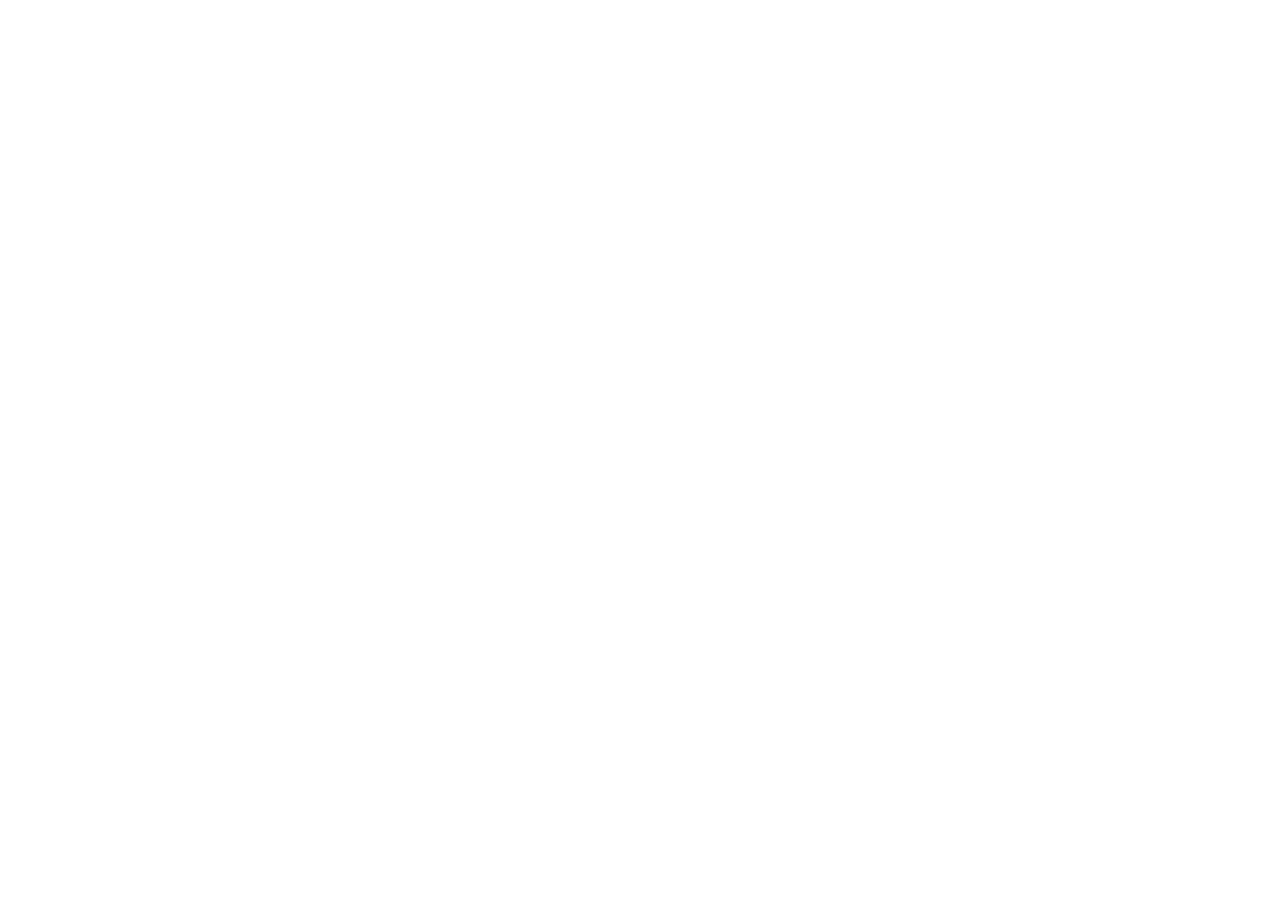
==== index.html @ 95cb7698 "first commit" ====
<!DOCTYPE html>
<html lang="en">
<head>
    <meta charset="UTF-8">
    <meta http-equiv="X-UA-Compatible" content="IE=edge">
    <meta name="viewport" content="width=device-width, initial-scale=1.0">
    <title>Document</title>
</head>
<body>
    
</body>
</html>
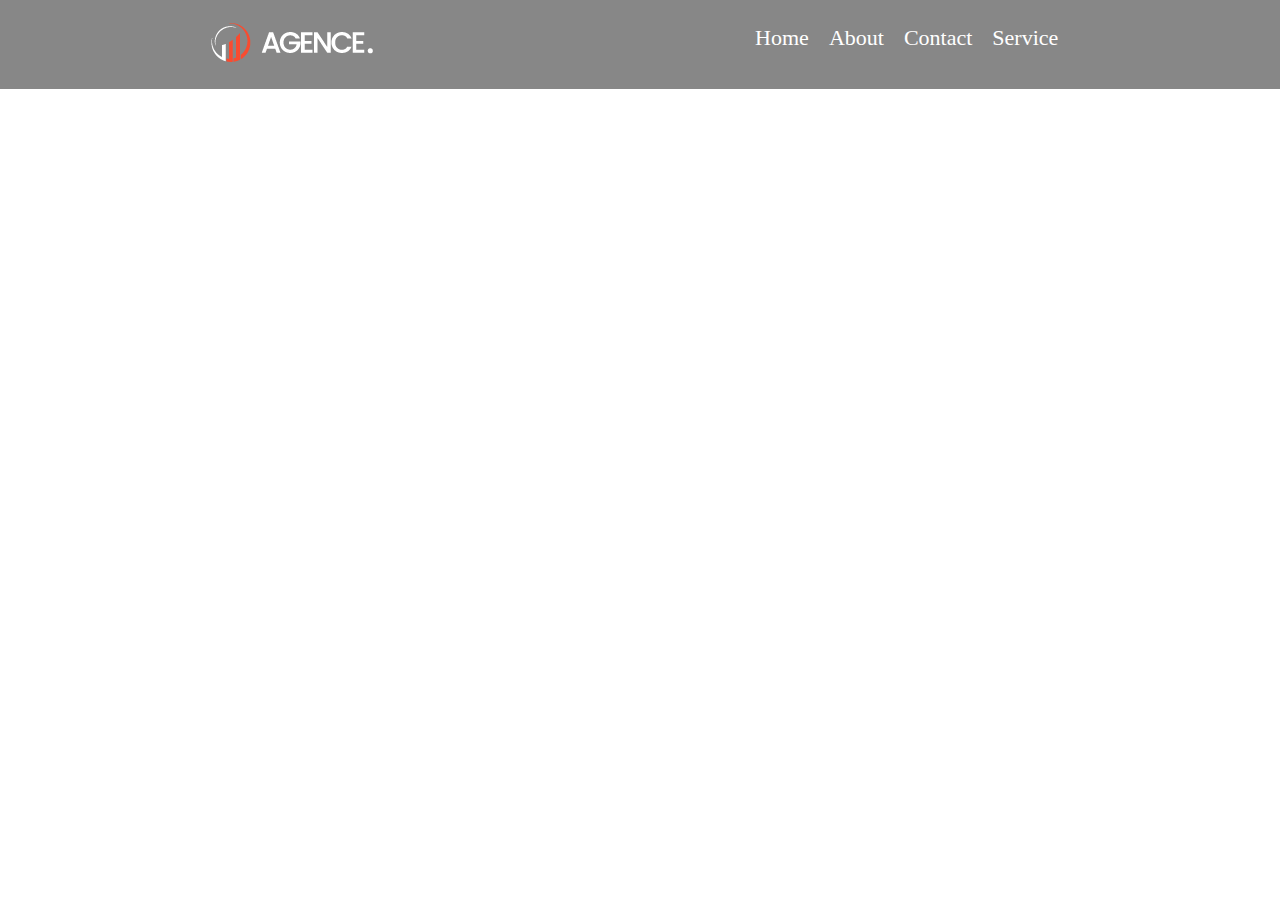
==== commit 37c0db6d: "nav bar added" ====
--- a/index.html
+++ b/index.html
@@ -4,9 +4,24 @@
     <meta charset="UTF-8">
     <meta http-equiv="X-UA-Compatible" content="IE=edge">
     <meta name="viewport" content="width=device-width, initial-scale=1.0">
-    <title>Document</title>
+    <title>Digital Agency</title>
+    <link rel="stylesheet" href="./styles/main.css">
 </head>
 <body>
-    
+    <header>
+        <div class="nav-container">
+            <div class="logo-container">
+                <img src="./asset/logo/logo.png" alt="logo">
+            </div>
+            <div class="menu-container">
+                <ul class="items">
+                    <li class="item">Home</li>
+                    <li class="item">About</li>
+                    <li class="item">Contact</li>
+                    <li class="item">Service</li>
+                </ul>
+            </div>
+        </div>
+    </header>
 </body>
 </html>--- a/styles/main.css
+++ b/styles/main.css
@@ -0,0 +1,27 @@
+* {
+    margin: 0;
+    padding: 0;
+}
+
+.nav-container{
+    display: flex;
+    padding: 20px;
+    justify-content: space-around;
+    background-color: hsl(0,0%,52.94%);
+    color:white;
+
+}
+
+.nav-container .items{
+    display: flex;
+    list-style: none;
+
+
+}
+
+.nav-container .item{
+    font-size: 22px;
+    padding: 5px;
+    margin-right: 10px;
+
+}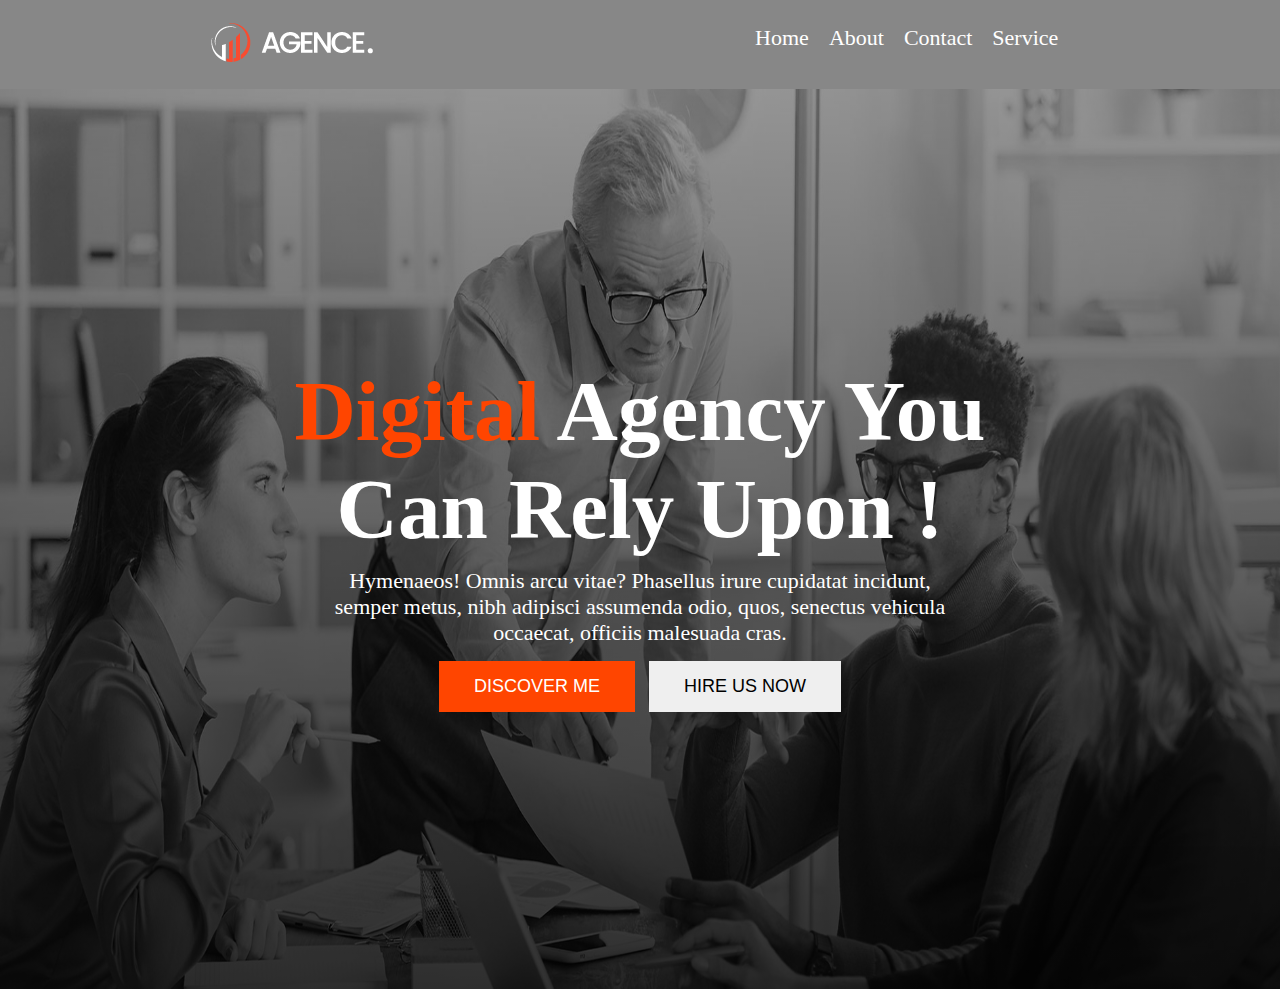
==== commit 045d37b0: "banner added" ====
--- a/index.html
+++ b/index.html
@@ -23,5 +23,18 @@
             </div>
         </div>
     </header>
+
+    <div class="banner-container">
+        <div class="banner-details">
+            <h1> <span class="primary">Digital</span> Agency You <br> Can Rely Upon !</h1>
+            <p class="description">
+                Hymenaeos! Omnis arcu vitae? Phasellus irure cupidatat incidunt, semper metus, nibh adipisci assumenda odio, quos, senectus vehicula occaecat, officiis malesuada cras.
+            </p>
+            <div class="buttons">
+                <button class="btn btn-discover">DISCOVER ME</button>
+                <button class="btn">HIRE US NOW</button>
+            </div>
+        </div>
+    </div>
 </body>
 </html>--- a/styles/main.css
+++ b/styles/main.css
@@ -3,6 +3,8 @@
     padding: 0;
 }
 
+
+/* NAV STYLES */
 .nav-container{
     display: flex;
     padding: 20px;
@@ -11,17 +13,72 @@
     color:white;
 
 }
-
 .nav-container .items{
     display: flex;
     list-style: none;
 
 
 }
-
 .nav-container .item{
     font-size: 22px;
     padding: 5px;
     margin-right: 10px;
 
-}+}
+
+/* BANNER STYLES */
+.banner-container{
+    width: 100%;
+    height: 100vh;
+
+    /* Add a linear gradient over a background image */
+    background-image:linear-gradient(rgba(0,0,0,.4),rgba(0,0,0,.8)), url(../asset/image/background.jpg);
+
+    /* stretch the background image to the window size */
+    background-size: 100% 100%;
+
+
+
+    background-repeat: no-repeat;
+    /* background-blend-mode: overlay; */  
+
+    display: flex;
+    align-items: center;
+    text-align: center;
+    color: white;
+}
+
+.banner-details h1{
+    font-size: 85px;
+    font-weight: bold;
+}
+
+.primary{
+    color:orangered;
+}
+
+.description{
+    font-size: 20px;
+}
+
+.banner-details .description{
+    font-size: 22px;
+    width: 50%;
+    margin: auto;
+    padding: 10px;
+}
+
+.btn{
+    padding: 15px 35px;
+    font-size: 18px;
+    border:none;
+    margin: 5px;
+}
+
+.btn-discover{
+    background-color: orangered;
+    color:white;
+}
+
+
+
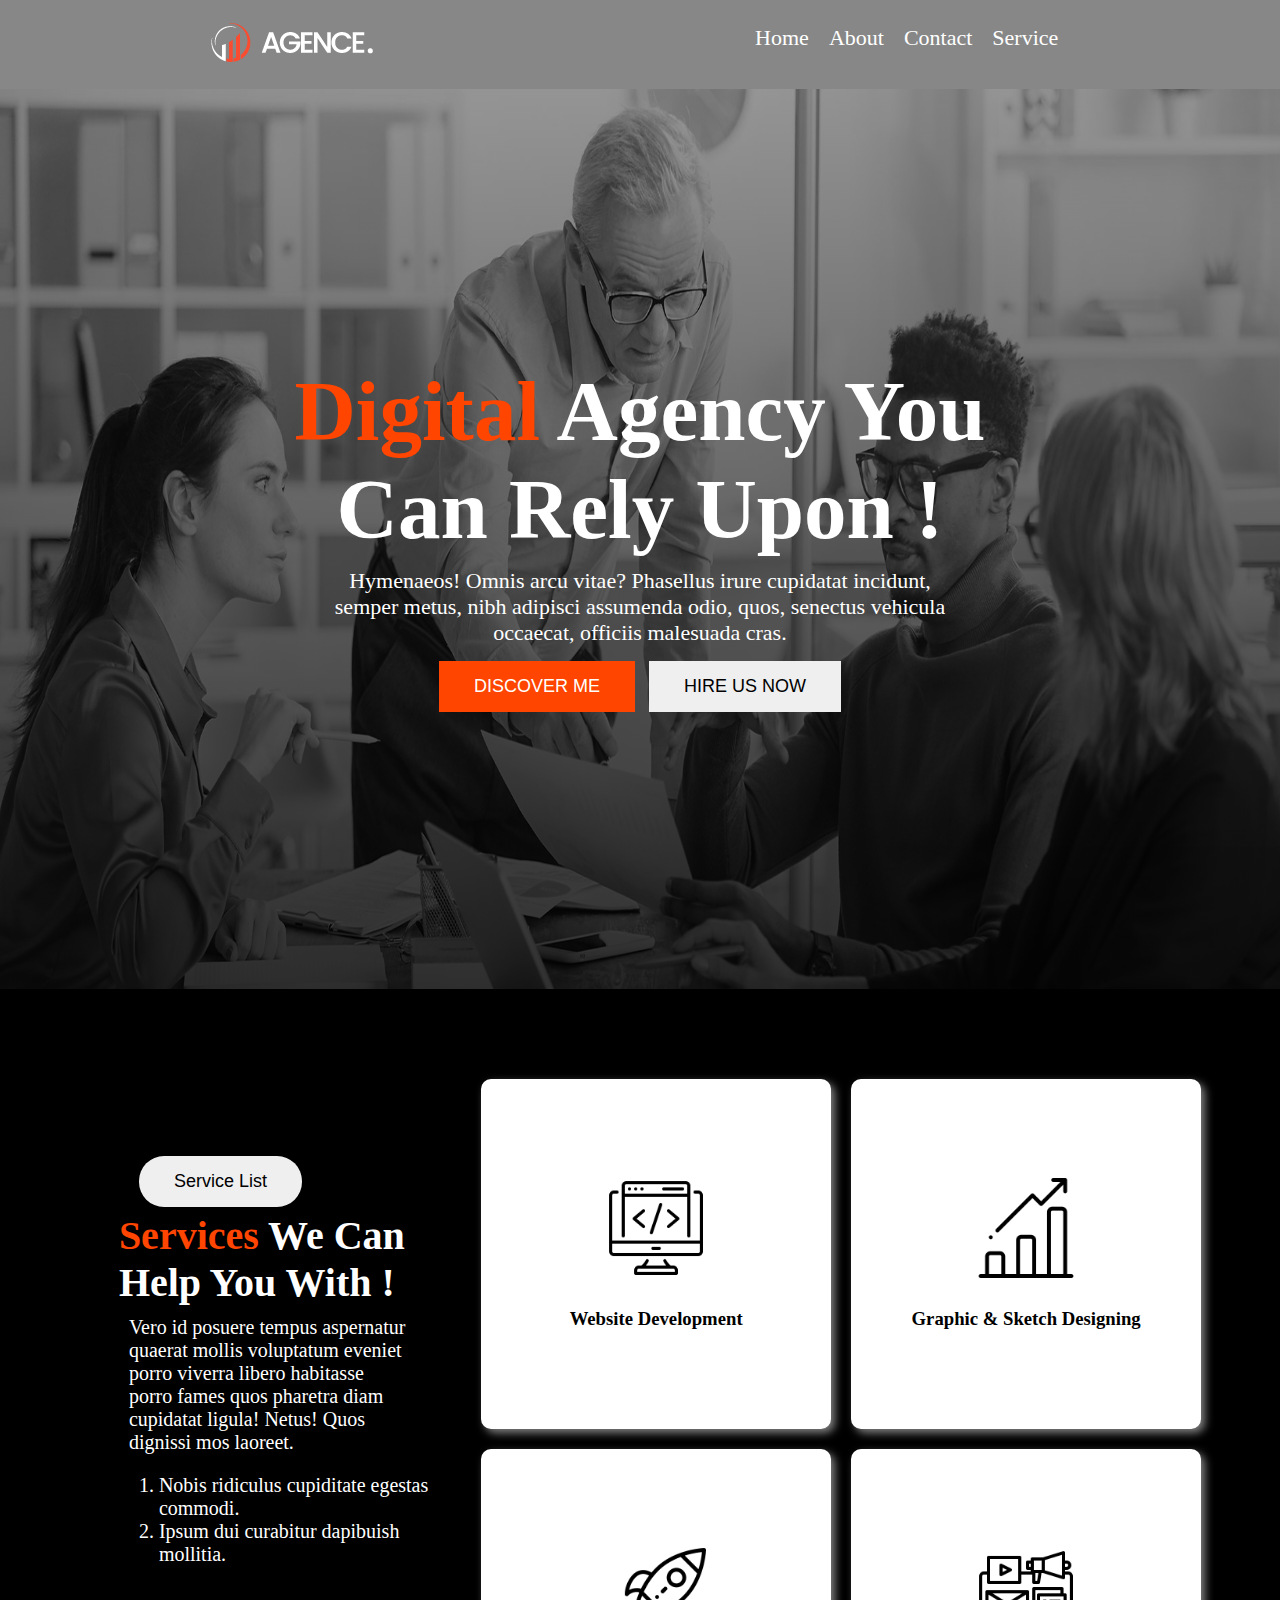
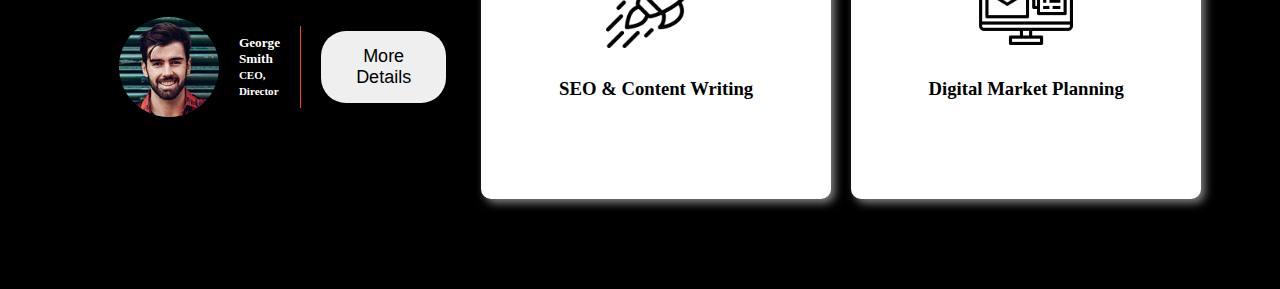
==== commit 8ea55af7: "service section added" ====
--- a/index.html
+++ b/index.html
@@ -1,5 +1,6 @@
 <!DOCTYPE html>
 <html lang="en">
+
 <head>
     <meta charset="UTF-8">
     <meta http-equiv="X-UA-Compatible" content="IE=edge">
@@ -7,6 +8,7 @@
     <title>Digital Agency</title>
     <link rel="stylesheet" href="./styles/main.css">
 </head>
+
 <body>
     <header>
         <div class="nav-container">
@@ -28,7 +30,8 @@
         <div class="banner-details">
             <h1> <span class="primary">Digital</span> Agency You <br> Can Rely Upon !</h1>
             <p class="description">
-                Hymenaeos! Omnis arcu vitae? Phasellus irure cupidatat incidunt, semper metus, nibh adipisci assumenda odio, quos, senectus vehicula occaecat, officiis malesuada cras.
+                Hymenaeos! Omnis arcu vitae? Phasellus irure cupidatat incidunt, semper metus, nibh adipisci assumenda
+                odio, quos, senectus vehicula occaecat, officiis malesuada cras.
             </p>
             <div class="buttons">
                 <button class="btn btn-discover">DISCOVER ME</button>
@@ -36,5 +39,56 @@
             </div>
         </div>
     </div>
+    <main>
+        <section class="services">
+            <article class="service-texts">
+                <button class="btn btn-service">Service List</button>
+                <h1><span class="primary">Services</span> We Can Help You With !</h1>
+                <p>
+                    Vero id posuere tempus aspernatur quaerat mollis voluptatum eveniet porro viverra libero habitasse porro fames quos pharetra diam cupidatat ligula! Netus! Quos dignissi mos laoreet.
+                </p>
+                <ol>
+                    <li>Nobis ridiculus cupiditate egestas commodi.</li>
+                    <li>Ipsum dui curabitur dapibuish mollitia.</li>
+                </ol>
+                <div class="author-details">
+                    <div class="author">
+                        <img src="./asset/image/author.jpg" alt="author image">
+                        <h5>George Smith <br> <small> CEO, Director</small></h5>
+                    </div>
+                    <div class="more-details">
+                        <button class="btn btn-more">More Details</button>
+                    </div>
+                </div>
+
+            </article>
+            <article class="service-tiles">
+                <div class="tiles-top">
+                    <div class="tile">
+                        <img  src="./asset/icons/coding.png" alt="">
+                        <h3>Website Development</h3>
+                    </div>
+                    <div class="tile">
+                        <img  src="./asset/icons/bar-chart.png" alt="">
+                        <h3>Graphic & Sketch Designing</h3>
+                    </div>
+                </div>
+                <div class="tiles-bottom">
+                    <div class="tile">
+                        <img src="./asset/icons/startup.png" alt="">
+                        <h3>SEO & Content Writing</h3>
+                    </div>
+                    <div class="tile">
+                        <img src="./asset/icons/digital-marketing.png" alt="">
+                        <h3>Digital Market Planning</h3>
+                    </div>
+                </div>
+
+
+            </article>
+
+        </section>
+    </main>
 </body>
+
 </html>--- a/styles/main.css
+++ b/styles/main.css
@@ -4,35 +4,37 @@
 }
 
 
-/* NAV STYLES */
-.nav-container{
+/* NAV STYLES --------------------------------------------------------- */
+.nav-container {
     display: flex;
     padding: 20px;
     justify-content: space-around;
-    background-color: hsl(0,0%,52.94%);
-    color:white;
+    background-color: hsl(0, 0%, 52.94%);
+    color: white;
 
 }
-.nav-container .items{
+
+.nav-container .items {
     display: flex;
     list-style: none;
 
 
 }
-.nav-container .item{
+
+.nav-container .item {
     font-size: 22px;
     padding: 5px;
     margin-right: 10px;
 
 }
 
-/* BANNER STYLES */
-.banner-container{
+/* BANNER STYLES ----------------------------------------------------- */
+.banner-container {
     width: 100%;
     height: 100vh;
 
     /* Add a linear gradient over a background image */
-    background-image:linear-gradient(rgba(0,0,0,.4),rgba(0,0,0,.8)), url(../asset/image/background.jpg);
+    background-image: linear-gradient(rgba(0, 0, 0, .4), rgba(0, 0, 0, .8)), url(../asset/image/background.jpg);
 
     /* stretch the background image to the window size */
     background-size: 100% 100%;
@@ -40,45 +42,152 @@
 
 
     background-repeat: no-repeat;
-    /* background-blend-mode: overlay; */  
+    /* background-blend-mode: overlay; */
 
     display: flex;
     align-items: center;
+    justify-content: center;
     text-align: center;
     color: white;
 }
 
-.banner-details h1{
+.banner-details h1 {
     font-size: 85px;
     font-weight: bold;
 }
 
-.primary{
-    color:orangered;
+.primary {
+    color: orangered;
 }
 
-.description{
+.description {
     font-size: 20px;
 }
 
-.banner-details .description{
+.banner-details .description {
     font-size: 22px;
     width: 50%;
     margin: auto;
     padding: 10px;
 }
 
-.btn{
+.btn {
     padding: 15px 35px;
     font-size: 18px;
-    border:none;
+    border: none;
     margin: 5px;
 }
 
-.btn-discover{
+.btn-discover {
     background-color: orangered;
-    color:white;
+    color: white;
 }
 
 
 
+
+
+/* SERVICE SECTION STYLES --------------------------------------------*/
+.services {
+    display: flex;
+    justify-content: center;
+    align-items: center;
+    width: 100%;
+    height: 100vh;
+    background-color: black;
+    color: white;
+
+
+}
+
+.btn-service,
+.btn-more {
+    border-radius: 25px;
+}
+
+.author img {
+    border-radius: 50%;
+    width: 100px;
+    height: 100px;
+}
+
+.author {
+    display: flex;
+    gap: 20px;
+    align-items: center;
+}
+
+.author-details {
+    display: flex;
+    /* justify-content: ; */
+}
+
+
+.service-texts{
+    margin-left: 150px;
+}
+
+.service-texts h1 {
+    font-size: 40px;
+}
+
+.service-texts p , ol {
+    font-size: 20px;
+    width: 80%;
+    padding: 10px;
+}
+
+.service-texts ol{
+    margin-bottom: 30px;
+    margin-left: 30px;
+
+}
+
+.service-texts .btn{
+    margin-left: 20px;
+}
+
+.more-details {
+    border-left: 1px solid orangered;
+    margin: 20px;
+}
+
+/* service tiles */
+
+.service-tiles{
+    margin-right: 100px;
+}
+
+.tiles-top,
+.tiles-bottom {
+    display: flex;
+
+
+
+}
+
+
+.tile {
+    width: 250px;
+    height: 250px;
+    padding: 50px;
+    margin: 10px;
+    text-align: center;
+
+    background-color: white;
+    color: black;
+    display: flex;
+    flex-direction: column;
+    align-items: center;
+    justify-content: center;
+    gap: 30px;
+
+    border-radius: 10px;
+    box-shadow: 4px 4px 8px gray;
+}
+
+.tile img {
+    width: 100px;
+    height: 100px;
+
+}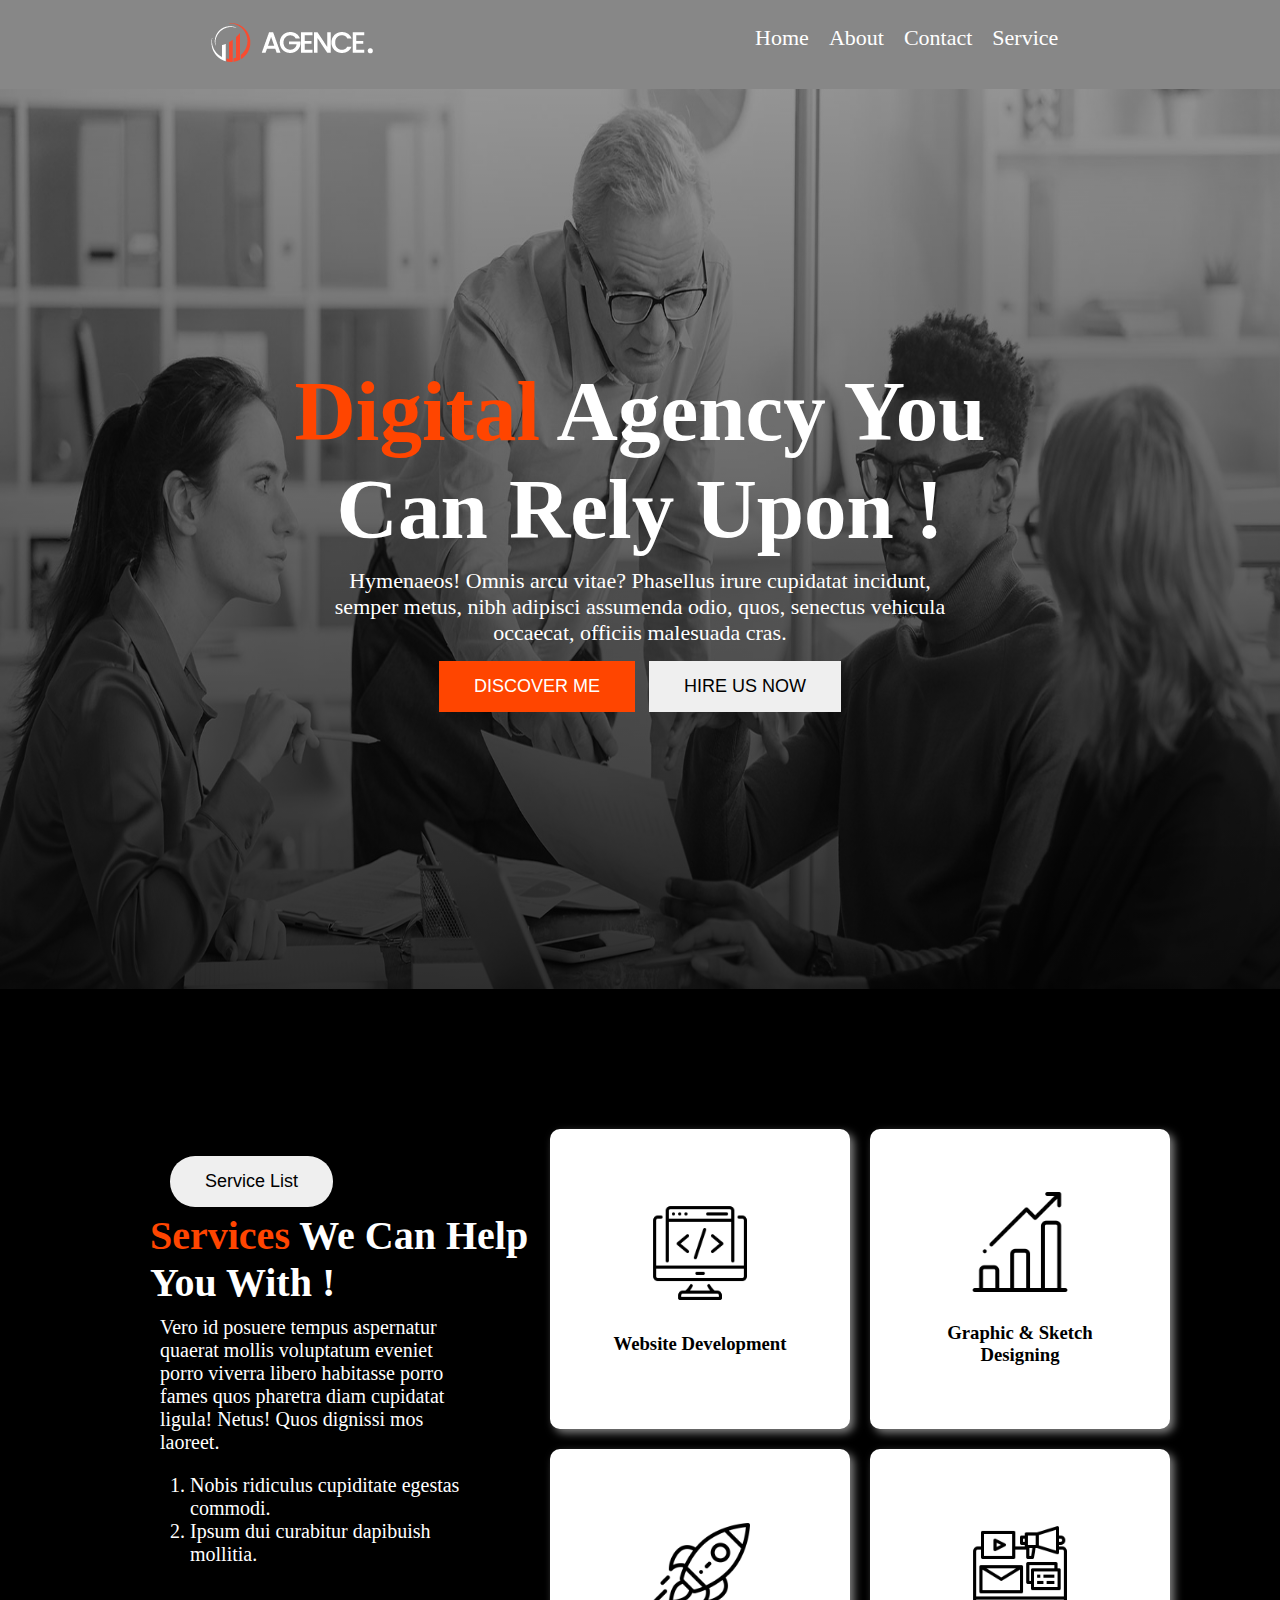
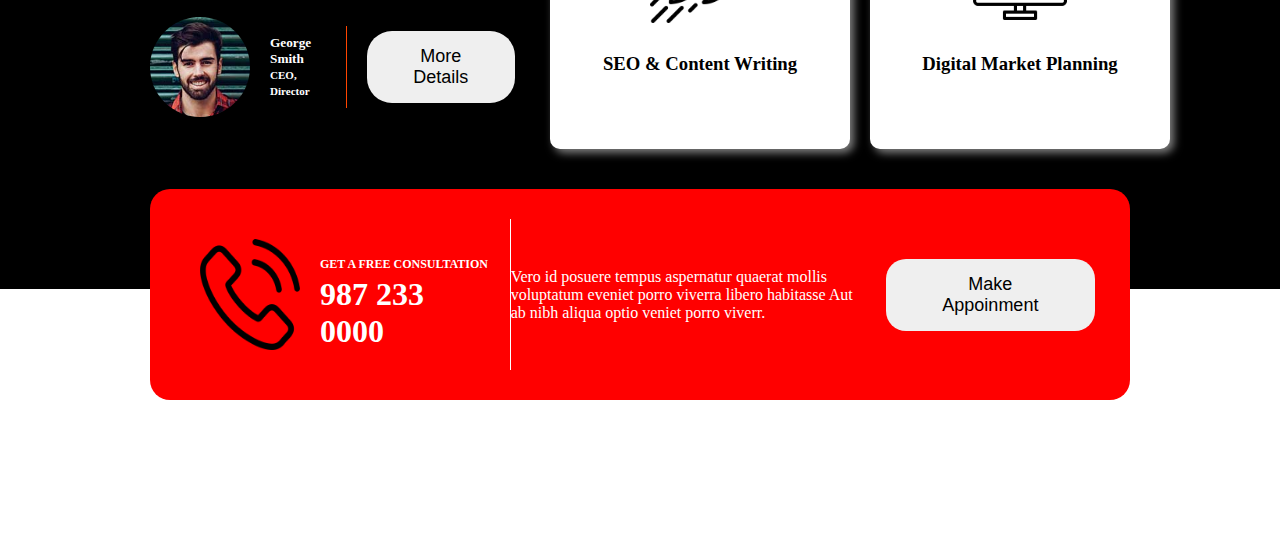
==== commit 1f89d910: "contact section added." ====
--- a/index.html
+++ b/index.html
@@ -1,94 +1,114 @@
 <!DOCTYPE html>
 <html lang="en">
+  <head>
+    <meta charset="UTF-8" />
+    <meta http-equiv="X-UA-Compatible" content="IE=edge" />
+    <meta name="viewport" content="width=device-width, initial-scale=1.0" />
+    <title>Digital Agency</title>
+    <link rel="stylesheet" href="./styles/main.css" />
+  </head>
 
-<head>
-    <meta charset="UTF-8">
-    <meta http-equiv="X-UA-Compatible" content="IE=edge">
-    <meta name="viewport" content="width=device-width, initial-scale=1.0">
-    <title>Digital Agency</title>
-    <link rel="stylesheet" href="./styles/main.css">
-</head>
-
-<body>
+  <body>
     <header>
-        <div class="nav-container">
-            <div class="logo-container">
-                <img src="./asset/logo/logo.png" alt="logo">
-            </div>
-            <div class="menu-container">
-                <ul class="items">
-                    <li class="item">Home</li>
-                    <li class="item">About</li>
-                    <li class="item">Contact</li>
-                    <li class="item">Service</li>
-                </ul>
-            </div>
+      <div class="nav-container">
+        <div class="logo-container">
+          <img src="./asset/logo/logo.png" alt="logo" />
         </div>
+        <div class="menu-container">
+          <ul class="items">
+            <li class="item">Home</li>
+            <li class="item">About</li>
+            <li class="item">Contact</li>
+            <li class="item">Service</li>
+          </ul>
+        </div>
+      </div>
     </header>
 
     <div class="banner-container">
-        <div class="banner-details">
-            <h1> <span class="primary">Digital</span> Agency You <br> Can Rely Upon !</h1>
-            <p class="description">
-                Hymenaeos! Omnis arcu vitae? Phasellus irure cupidatat incidunt, semper metus, nibh adipisci assumenda
-                odio, quos, senectus vehicula occaecat, officiis malesuada cras.
-            </p>
-            <div class="buttons">
-                <button class="btn btn-discover">DISCOVER ME</button>
-                <button class="btn">HIRE US NOW</button>
-            </div>
+      <div class="banner-details">
+        <h1>
+          <span class="primary">Digital</span> Agency You <br />
+          Can Rely Upon !
+        </h1>
+        <p class="description">
+          Hymenaeos! Omnis arcu vitae? Phasellus irure cupidatat incidunt,
+          semper metus, nibh adipisci assumenda odio, quos, senectus vehicula
+          occaecat, officiis malesuada cras.
+        </p>
+        <div class="buttons">
+          <button class="btn btn-discover">DISCOVER ME</button>
+          <button class="btn">HIRE US NOW</button>
         </div>
+      </div>
     </div>
     <main>
-        <section class="services">
-            <article class="service-texts">
-                <button class="btn btn-service">Service List</button>
-                <h1><span class="primary">Services</span> We Can Help You With !</h1>
-                <p>
-                    Vero id posuere tempus aspernatur quaerat mollis voluptatum eveniet porro viverra libero habitasse porro fames quos pharetra diam cupidatat ligula! Netus! Quos dignissi mos laoreet.
-                </p>
-                <ol>
-                    <li>Nobis ridiculus cupiditate egestas commodi.</li>
-                    <li>Ipsum dui curabitur dapibuish mollitia.</li>
-                </ol>
-                <div class="author-details">
-                    <div class="author">
-                        <img src="./asset/image/author.jpg" alt="author image">
-                        <h5>George Smith <br> <small> CEO, Director</small></h5>
-                    </div>
-                    <div class="more-details">
-                        <button class="btn btn-more">More Details</button>
-                    </div>
-                </div>
-
-            </article>
-            <article class="service-tiles">
-                <div class="tiles-top">
-                    <div class="tile">
-                        <img  src="./asset/icons/coding.png" alt="">
-                        <h3>Website Development</h3>
-                    </div>
-                    <div class="tile">
-                        <img  src="./asset/icons/bar-chart.png" alt="">
-                        <h3>Graphic & Sketch Designing</h3>
-                    </div>
-                </div>
-                <div class="tiles-bottom">
-                    <div class="tile">
-                        <img src="./asset/icons/startup.png" alt="">
-                        <h3>SEO & Content Writing</h3>
-                    </div>
-                    <div class="tile">
-                        <img src="./asset/icons/digital-marketing.png" alt="">
-                        <h3>Digital Market Planning</h3>
-                    </div>
-                </div>
-
-
-            </article>
-
-        </section>
+      <section class="services">
+        <article class="service-texts">
+          <button class="btn btn-service">Service List</button>
+          <h1><span class="primary">Services</span> We Can Help You With !</h1>
+          <p>
+            Vero id posuere tempus aspernatur quaerat mollis voluptatum eveniet
+            porro viverra libero habitasse porro fames quos pharetra diam
+            cupidatat ligula! Netus! Quos dignissi mos laoreet.
+          </p>
+          <ol>
+            <li>Nobis ridiculus cupiditate egestas commodi.</li>
+            <li>Ipsum dui curabitur dapibuish mollitia.</li>
+          </ol>
+          <div class="author-details">
+            <div class="author">
+              <img src="./asset/image/author.jpg" alt="author image" />
+              <h5>
+                George Smith <br />
+                <small> CEO, Director</small>
+              </h5>
+            </div>
+            <div class="more-details">
+              <button class="btn btn-more">More Details</button>
+            </div>
+          </div>
+        </article>
+        <article class="service-tiles">
+          <div class="tiles-top">
+            <div class="tile">
+              <img src="./asset/icons/coding.png" alt="" />
+              <h3>Website Development</h3>
+            </div>
+            <div class="tile">
+              <img src="./asset/icons/bar-chart.png" alt="" />
+              <h3>Graphic & Sketch Designing</h3>
+            </div>
+          </div>
+          <div class="tiles-bottom">
+            <div class="tile">
+              <img src="./asset/icons/startup.png" alt="" />
+              <h3>SEO & Content Writing</h3>
+            </div>
+            <div class="tile">
+              <img src="./asset/icons/digital-marketing.png" alt="" />
+              <h3>Digital Market Planning</h3>
+            </div>
+          </div>
+        </article>
+      </section>
+      <section class="appoinment">
+        <div class="contact">
+          <img src="./asset/icons/phone-call.png" alt="" />
+          <h1>
+            <small>GET A FREE CONSULTATION</small> <br />
+            987 233 0000
+          </h1>
+        </div>
+        <p>
+          Vero id posuere tempus aspernatur quaerat mollis voluptatum eveniet
+          porro viverra libero habitasse Aut ab nibh aliqua optio veniet porro
+          viverr.
+        </p>
+        <div class="btn-container">
+          <button class="btn">Make Appoinment</button>
+        </div>
+      </section>
     </main>
-</body>
-
-</html>+  </body>
+</html>
--- a/styles/main.css
+++ b/styles/main.css
@@ -1,193 +1,228 @@
 * {
-    margin: 0;
-    padding: 0;
-}
-
+  margin: 0;
+  padding: 0;
+}
 
 /* NAV STYLES --------------------------------------------------------- */
 .nav-container {
-    display: flex;
-    padding: 20px;
-    justify-content: space-around;
-    background-color: hsl(0, 0%, 52.94%);
-    color: white;
-
+  display: flex;
+  padding: 20px;
+  justify-content: space-around;
+  background-color: hsl(0, 0%, 52.94%);
+  color: white;
 }
 
 .nav-container .items {
-    display: flex;
-    list-style: none;
-
-
+  display: flex;
+  list-style: none;
 }
 
 .nav-container .item {
-    font-size: 22px;
-    padding: 5px;
-    margin-right: 10px;
-
+  font-size: 22px;
+  padding: 5px;
+  margin-right: 10px;
 }
 
 /* BANNER STYLES ----------------------------------------------------- */
 .banner-container {
-    width: 100%;
-    height: 100vh;
-
-    /* Add a linear gradient over a background image */
-    background-image: linear-gradient(rgba(0, 0, 0, .4), rgba(0, 0, 0, .8)), url(../asset/image/background.jpg);
-
-    /* stretch the background image to the window size */
-    background-size: 100% 100%;
-
-
-
-    background-repeat: no-repeat;
-    /* background-blend-mode: overlay; */
-
-    display: flex;
-    align-items: center;
-    justify-content: center;
-    text-align: center;
-    color: white;
+  width: 100%;
+  height: 100vh;
+
+  /* Add a linear gradient over a background image */
+  background-image: linear-gradient(rgba(0, 0, 0, 0.4), rgba(0, 0, 0, 0.8)),
+    url(../asset/image/background.jpg);
+
+  /* stretch the background image to the window size */
+  background-size: 100% 100%;
+
+  background-repeat: no-repeat;
+  /* background-blend-mode: overlay; */
+
+  display: flex;
+  align-items: center;
+  justify-content: center;
+  text-align: center;
+  color: white;
 }
 
 .banner-details h1 {
-    font-size: 85px;
-    font-weight: bold;
+  font-size: 85px;
+  font-weight: bold;
 }
 
 .primary {
-    color: orangered;
+  color: orangered;
 }
 
 .description {
-    font-size: 20px;
+  font-size: 20px;
 }
 
 .banner-details .description {
-    font-size: 22px;
-    width: 50%;
-    margin: auto;
-    padding: 10px;
+  font-size: 22px;
+  width: 50%;
+  margin: auto;
+  padding: 10px;
 }
 
 .btn {
-    padding: 15px 35px;
-    font-size: 18px;
-    border: none;
-    margin: 5px;
+  padding: 15px 35px;
+  font-size: 18px;
+  border: none;
+  margin: 5px;
 }
 
 .btn-discover {
-    background-color: orangered;
-    color: white;
-}
-
-
-
-
+  background-color: orangered;
+  color: white;
+}
 
 /* SERVICE SECTION STYLES --------------------------------------------*/
 .services {
-    display: flex;
-    justify-content: center;
-    align-items: center;
-    width: 100%;
-    height: 100vh;
-    background-color: black;
-    color: white;
-
-
+  display: flex;
+  justify-content: center;
+  align-items: center;
+  width: 100%;
+  height: 100vh;
+  background-color: black;
+  color: white;
 }
 
 .btn-service,
 .btn-more {
-    border-radius: 25px;
+  border-radius: 25px;
 }
 
 .author img {
-    border-radius: 50%;
-    width: 100px;
-    height: 100px;
+  border-radius: 50%;
+  width: 100px;
+  height: 100px;
 }
 
 .author {
-    display: flex;
-    gap: 20px;
-    align-items: center;
+  display: flex;
+  gap: 20px;
+  align-items: center;
 }
 
 .author-details {
-    display: flex;
-    /* justify-content: ; */
-}
-
-
-.service-texts{
-    margin-left: 150px;
+  display: flex;
+  /* justify-content: ; */
+}
+
+.service-texts {
+  margin-left: 150px;
 }
 
 .service-texts h1 {
-    font-size: 40px;
-}
-
-.service-texts p , ol {
-    font-size: 20px;
-    width: 80%;
-    padding: 10px;
-}
-
-.service-texts ol{
-    margin-bottom: 30px;
-    margin-left: 30px;
-
-}
-
-.service-texts .btn{
-    margin-left: 20px;
+  font-size: 40px;
+}
+
+.service-texts p,
+ol {
+  font-size: 20px;
+  width: 80%;
+  padding: 10px;
+}
+
+.service-texts ol {
+  margin-bottom: 30px;
+  margin-left: 30px;
+}
+
+.service-texts .btn {
+  margin-left: 20px;
 }
 
 .more-details {
-    border-left: 1px solid orangered;
-    margin: 20px;
+  border-left: 1px solid orangered;
+  margin: 20px;
 }
 
 /* service tiles */
 
-.service-tiles{
-    margin-right: 100px;
+.service-tiles {
+  margin-right: 100px;
 }
 
 .tiles-top,
 .tiles-bottom {
-    display: flex;
-
-
-
-}
-
+  display: flex;
+}
 
 .tile {
-    width: 250px;
-    height: 250px;
-    padding: 50px;
-    margin: 10px;
-    text-align: center;
-
-    background-color: white;
-    color: black;
-    display: flex;
-    flex-direction: column;
-    align-items: center;
-    justify-content: center;
-    gap: 30px;
-
-    border-radius: 10px;
-    box-shadow: 4px 4px 8px gray;
+  width: 200px;
+  height: 200px;
+  padding: 50px;
+  margin: 10px;
+  text-align: center;
+
+  background-color: white;
+  color: black;
+  display: flex;
+  flex-direction: column;
+  align-items: center;
+  justify-content: center;
+  gap: 30px;
+
+  border-radius: 10px;
+  box-shadow: 4px 4px 8px gray;
 }
 
 .tile img {
-    width: 100px;
-    height: 100px;
-
-}+  width: 100px;
+  height: 100px;
+}
+
+/* appoinment section styles */
+.appoinment {
+  background-color: red;
+  display: flex;
+  justify-content: center;
+
+  margin: 150px;
+  padding: 30px;
+  border-radius: 20px;
+  margin-top: -100px;
+}
+
+.contact img {
+  width: 100px;
+}
+
+.btn-container button {
+  border-radius: 20px;
+}
+
+.contact {
+  border-right: 1px solid white;
+  padding: 20px;
+  display: flex;
+  justify-content: space-around;
+  gap: 20px;
+}
+
+.appoinment h1 {
+  font-size: 32px;
+}
+
+.appoinment small {
+  font-size: 12px;
+}
+
+.appoinment h1,
+.appoinment p {
+  color: white;
+}
+
+.appoinment p {
+  display: flex;
+  align-items: center;
+  width: 40%;
+}
+
+.btn-container {
+  display: flex;
+  align-items: center;
+  margin-left: 10px;
+}
